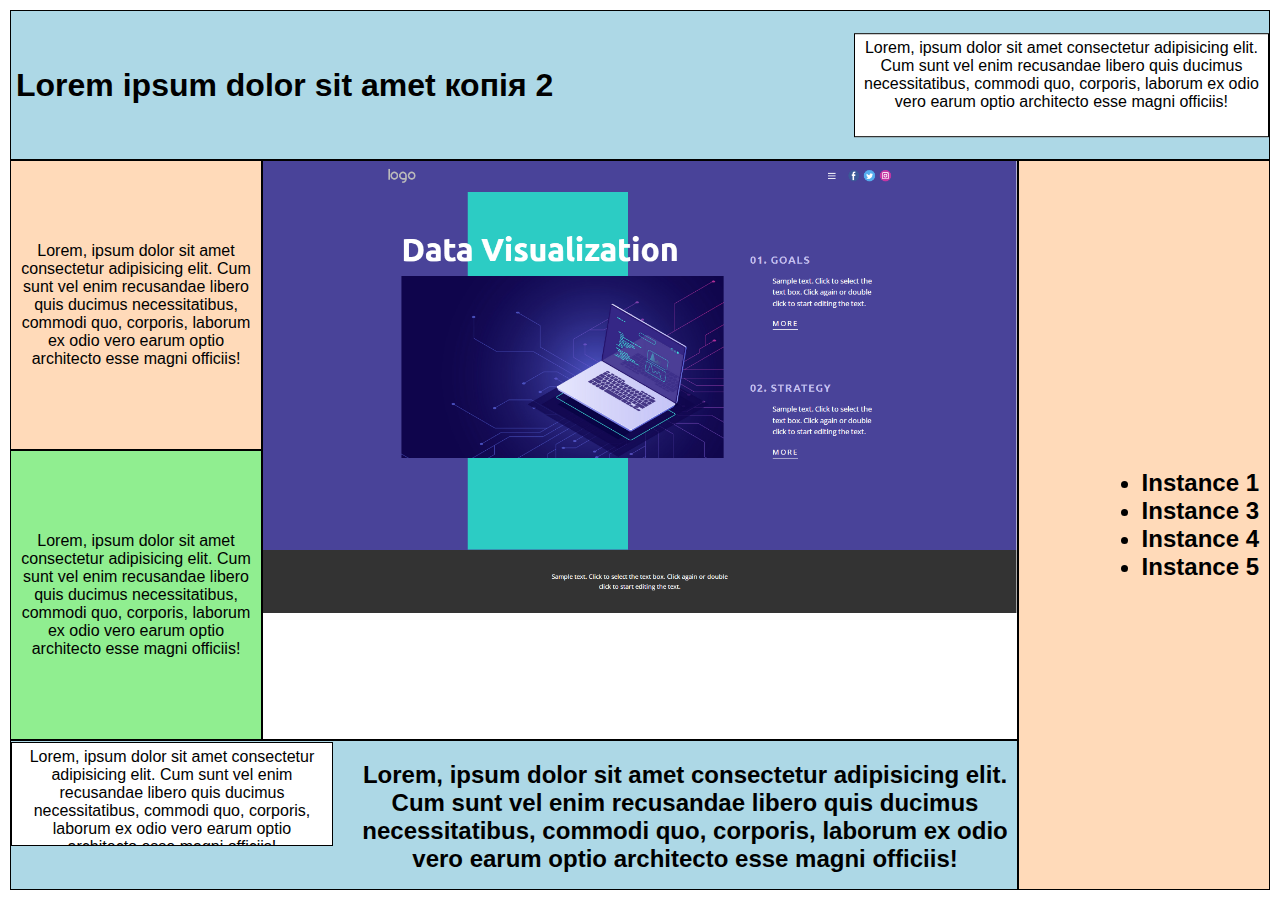
==== index2.html @ 0e95a587 "Add files via upload" ====
<!DOCTYPE html>
<html lang="zxx">
<head>
    <meta charset="UTF-8">
    <meta name="viewport" content="width=device-width, initial-scale=1.0">
    <title>Лабораторна робота 1</title>
    <link rel="stylesheet" href="styles.css">
</head>
<body>
    <div class="grid-container">
        <div class="item item1">
            <div class="subgrid1">                
                <div class="subitem text1"><h1>Lorem ipsum dolor sit amet копія 2</h1></div>
                <div class="subitem x" id="item_lorem_middle_x"></div>
            </div>
        </div>
        <div class="item item2" id="item_lorem_middle2"></div>
        <div class="item item3">
            <img id="mainImage" src="images/template7desktop.png" class="MainImage" alt="Описание">
            <img id="mainImageMobile" src="images/template7mobile.png" class="MainImageMobile" alt="Описание">
        </div>        
        <div class="item item4">
            <h2>
                <nav>
                    <ul>
                        
                        <li><a href="index.html" class="no-underline">Instance 1</a></li>
                        <li><a href="index3.html" class="no-underline">Instance 3</a></li>
                        <li><a href="index4.html" class="no-underline">Instance 4</a></li>
                        <li><a href="index5.html" class="no-underline">Instance 5</a></li>
                        
                    </ul>
                </nav>  
            </h2>                      
        </div>
        <div class="item item5" id="item_lorem_middle5"></div>
        <div class="item item6">
            <div class="subitem text6" id="item_lorem_middle_text6"><h2></h2></div>
            <div class="subgrid6">                
                <div class="subitem y" id="item_lorem_middle_y"></div>                
            </div>
        </div>        
    </div>

    <script>
        fetch('text.txt')
            .then(response => response.text())
            .then(data => {
                document.getElementById('item_lorem').innerText = data;
            })
            .catch(error => console.error('Ошибка:', error));        
    </script>
    <script>
        fetch('text_lite.txt')
            .then(response => response.text())
            .then(data => {
                document.getElementById('item_lorem_lite').innerText = data;
            })
            .catch(error => console.error('Ошибка:', error));
    </script>
    <script>
        fetch('text_middle.txt')
            .then(response => response.text())
            .then(data => {
                document.getElementById('item_lorem_middle_x').innerText = data;
                document.getElementById('item_lorem_middle_y').innerText = data;
                document.getElementById('item_lorem_middle_text6').querySelector('h2').innerText = data;
                document.getElementById('item_lorem_middle2').innerText = data;
                document.getElementById('item_lorem_middle5').innerText = data;
            })
            .catch(error => console.error('Ошибка:', error));
    </script>
    <script>
        function updateImage() {
            const desktopImage = document.getElementById('mainImage');
            const mobileImage = document.getElementById('mainImageMobile');
    
            if (window.innerWidth <= 768) {
                desktopImage.style.display = 'none';
                mobileImage.style.display = 'block';
            } else {
                desktopImage.style.display = 'block';
                mobileImage.style.display = 'none';
            }
        }
    
        // Проверяем размер окна при загрузке страницы
        window.onload = updateImage;
    
        // Обновляем изображение при изменении размера окна
        window.onresize = updateImage;
    </script>
</body>
</html>
---- styles.css ----
* {
    margin: 0;
    padding: 0;
    box-sizing: border-box;
}

body {
    font-family: Arial, sans-serif;
}

.grid-container {
    display: grid;
    grid-template-columns: 1fr 3fr 1fr;
    grid-template-rows: 150px auto auto 150px;
    grid-gap: 0px;
    padding: 10px;
    height: 100vh;
}

.item {
    display: grid;
    padding: 10px;
    text-align: center;
    border: 1px solid black;
}

.item1, .item6 {
    display: grid;
    padding: 1px;
}

.subitem {
    display: flex;
    justify-content: center;
    align-items: flex-start;;
    padding: 5px;
}

.x, .y {
    background-color: #fff;
    border: 1px solid black;
    padding: 5px;
}

.x{
    position: absolute; /* Абсолютное позиционирование */
    right: 0; /* Привязка к правому краю */
    top: 50%; /* Центрирование по вертикали */
    transform: translateY(-50%);

    overflow: auto;
    height: 70%;    
    width: 33%;
}

.y{
    position: absolute;
    left: 0;
    top: 1%;

    overflow: auto;
    height: 70%;
    width: 32%;
}

.text1{
    overflow: auto;
    width: 65%;
    max-height: 80%;
    top: 50%; /* Центрирование по вертикали */
    transform: translateY(-50%);
    
    position: absolute;
    left: 0;

    display: flex;
    justify-content: start;    /* Горизонтальное выравнивание */
    align-items: flex-start;    /* Вертикальное выравнивание */
    
}

.text6{
    position: absolute; /* Абсолютное позиционирование */
    right: 0; /* Привязка к правому краю */
    top: 50%; /* Центрирование по вертикали */
    transform: translateY(-50%);

    overflow: auto;
    width: 66%;
    max-height: 80%;
    

    display: flex;
    justify-content: end;    /* Горизонтальное выравнивание */
    align-items: flex-start;    /* Вертикальное выравнивание */
}

.item1 {
    grid-column: 1 / 4;
    grid-row: 1 / 2;
    background-color: lightblue;
    
    padding: 10px;
    box-sizing: border-box;
    position: relative;
}

.item2 {
    grid-column: 1 / 2;
    grid-row: 2 / 3;
    background-color: peachpuff;

    display: flex;
    justify-content: start;    /* Горизонтальное выравнивание */
    align-items: center;    /* Вертикальное выравнивание */
}

.item3 {
    grid-column: 2 / 3;
    grid-row: 2 / 4;
    background-color: white;

    padding: 0px;
    box-sizing: border-box;
    position: relative;
    

}

.item4 {
    grid-column: 3 / 4;
    grid-row: 2 / 5;
    background-color: peachpuff;

    display: flex;
    justify-content: end;    /* Горизонтальное выравнивание */
    align-items: center;    /* Вертикальное выравнивание */
}

.item5 {
    grid-column: 1 / 2;
    grid-row: 3 / 4;
    background-color: lightgreen;

    display: flex;
    justify-content: start;    /* Горизонтальное выравнивание */
    align-items: center;    /* Вертикальное выравнивание */
}

.item6 {
    grid-column: 1 / 3;
    grid-row: 4 / 5;
    background-color: lightblue;

    display: flex;
    justify-content: end;    /* Горизонтальное выравнивание */
    align-items: center;     /* Вертикальное выравнивание */

    position: relative;
}

.MainImage {
    width: 100%; /* Занимает всю ширину контейнера */
    height: auto; /* Сохраняет пропорции изображения */
    display: block; /* Убирает отступы вокруг изображения */
    margin: 0 auto; /* Центрирует изображение */
}

.MainImageMobile {
    display: none; /* Скрываем мобильное изображение по умолчанию */
}

/* Медиа-запрос для мобильной версии */
@media (max-width: 768px) {
    .MainImage {
        display: none; /* Скрываем десктопное изображение на мобильных устройствах */
    }
    .MainImageMobile {
        display: block; /* Показываем мобильное изображение */
        width: 100%; /* Занимает всю ширину контейнера */
        height: auto; /* Сохраняет пропорции изображения */
    }
}

.no-underline {
    text-decoration: none;
    color: inherit;
}

.no-underline:visited {
    color: inherit;
}
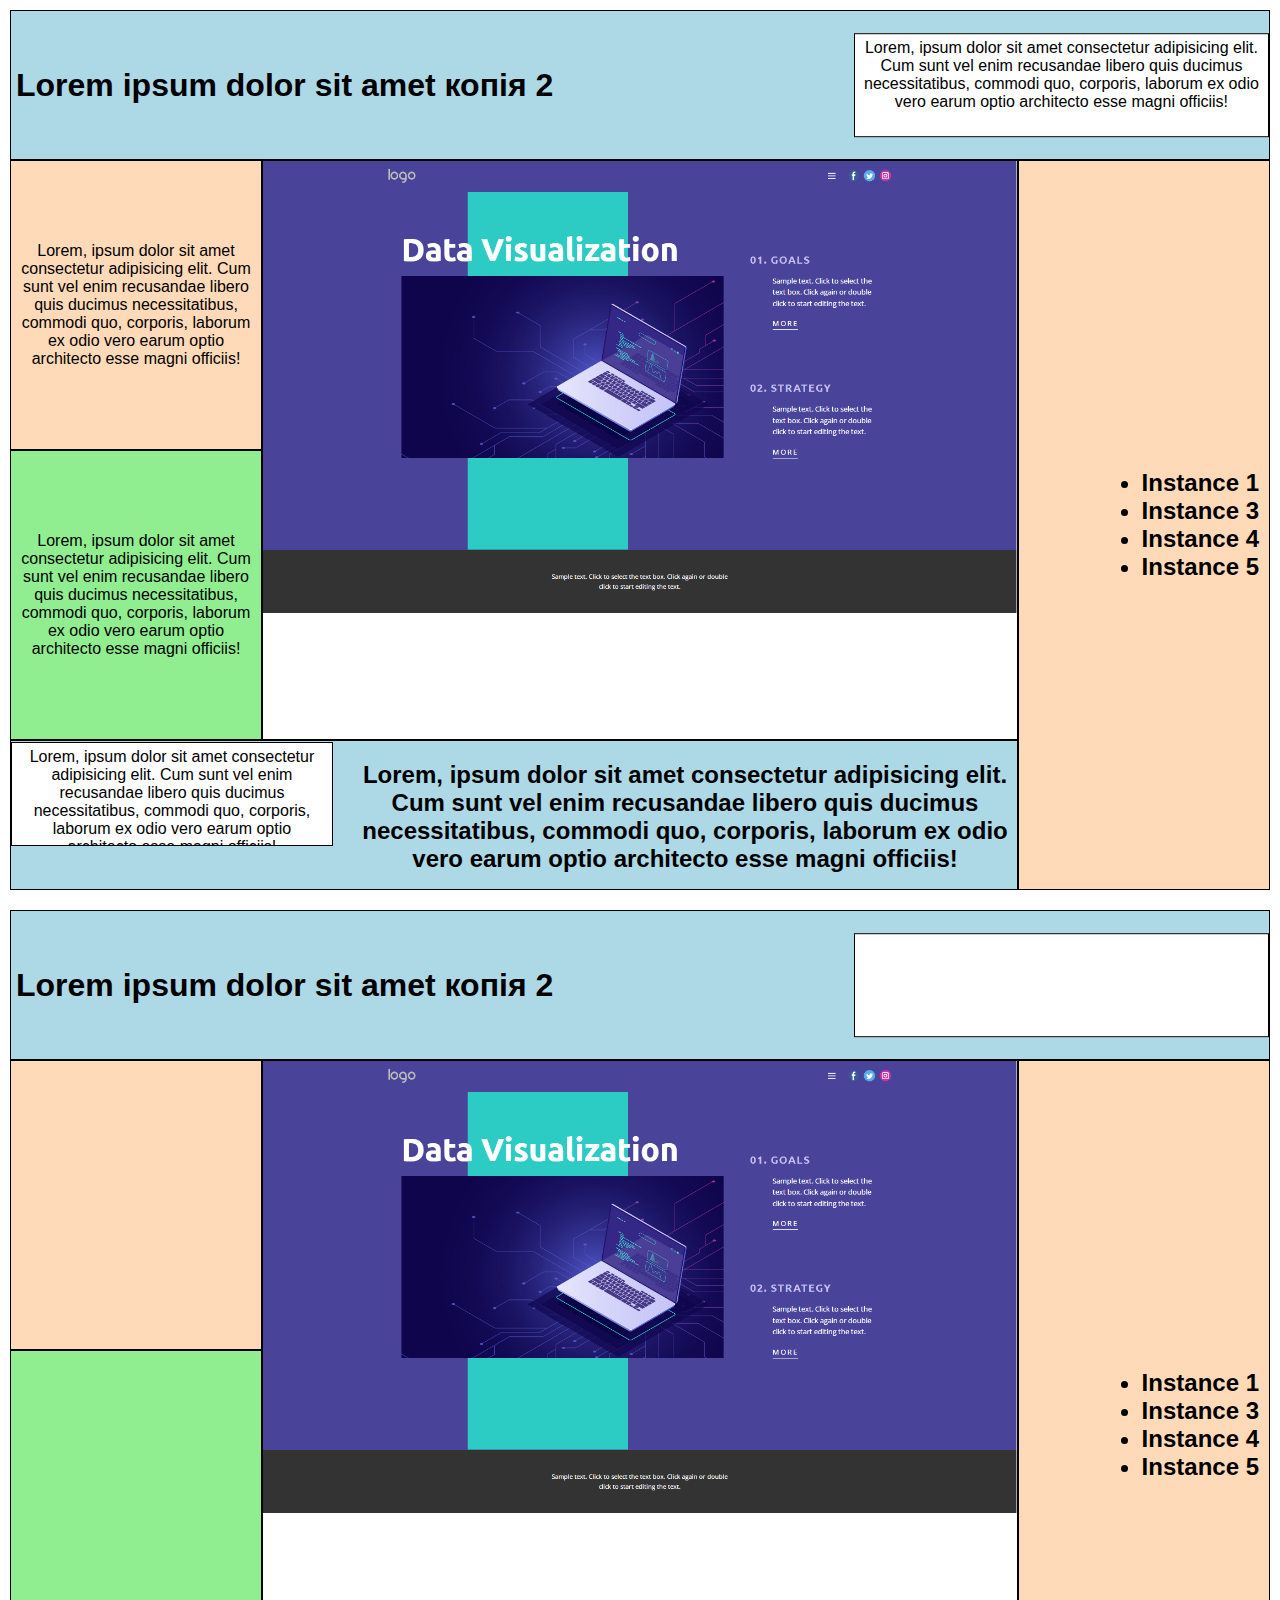
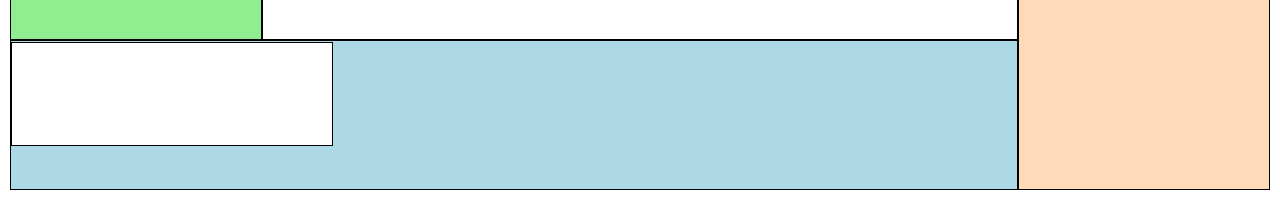
==== commit cbed798a: "Merging master into main, preferring master files" ====
--- a/index2.html
+++ b/index2.html
@@ -1,94 +1,188 @@
-<!DOCTYPE html>
-<html lang="zxx">
-<head>
-    <meta charset="UTF-8">
-    <meta name="viewport" content="width=device-width, initial-scale=1.0">
-    <title>Лабораторна робота 1</title>
-    <link rel="stylesheet" href="styles.css">
-</head>
-<body>
-    <div class="grid-container">
-        <div class="item item1">
-            <div class="subgrid1">                
-                <div class="subitem text1"><h1>Lorem ipsum dolor sit amet копія 2</h1></div>
-                <div class="subitem x" id="item_lorem_middle_x"></div>
-            </div>
-        </div>
-        <div class="item item2" id="item_lorem_middle2"></div>
-        <div class="item item3">
-            <img id="mainImage" src="images/template7desktop.png" class="MainImage" alt="Описание">
-            <img id="mainImageMobile" src="images/template7mobile.png" class="MainImageMobile" alt="Описание">
-        </div>        
-        <div class="item item4">
-            <h2>
-                <nav>
-                    <ul>
-                        
-                        <li><a href="index.html" class="no-underline">Instance 1</a></li>
-                        <li><a href="index3.html" class="no-underline">Instance 3</a></li>
-                        <li><a href="index4.html" class="no-underline">Instance 4</a></li>
-                        <li><a href="index5.html" class="no-underline">Instance 5</a></li>
-                        
-                    </ul>
-                </nav>  
-            </h2>                      
-        </div>
-        <div class="item item5" id="item_lorem_middle5"></div>
-        <div class="item item6">
-            <div class="subitem text6" id="item_lorem_middle_text6"><h2></h2></div>
-            <div class="subgrid6">                
-                <div class="subitem y" id="item_lorem_middle_y"></div>                
-            </div>
-        </div>        
-    </div>
-
-    <script>
-        fetch('text.txt')
-            .then(response => response.text())
-            .then(data => {
-                document.getElementById('item_lorem').innerText = data;
-            })
-            .catch(error => console.error('Ошибка:', error));        
-    </script>
-    <script>
-        fetch('text_lite.txt')
-            .then(response => response.text())
-            .then(data => {
-                document.getElementById('item_lorem_lite').innerText = data;
-            })
-            .catch(error => console.error('Ошибка:', error));
-    </script>
-    <script>
-        fetch('text_middle.txt')
-            .then(response => response.text())
-            .then(data => {
-                document.getElementById('item_lorem_middle_x').innerText = data;
-                document.getElementById('item_lorem_middle_y').innerText = data;
-                document.getElementById('item_lorem_middle_text6').querySelector('h2').innerText = data;
-                document.getElementById('item_lorem_middle2').innerText = data;
-                document.getElementById('item_lorem_middle5').innerText = data;
-            })
-            .catch(error => console.error('Ошибка:', error));
-    </script>
-    <script>
-        function updateImage() {
-            const desktopImage = document.getElementById('mainImage');
-            const mobileImage = document.getElementById('mainImageMobile');
-    
-            if (window.innerWidth <= 768) {
-                desktopImage.style.display = 'none';
-                mobileImage.style.display = 'block';
-            } else {
-                desktopImage.style.display = 'block';
-                mobileImage.style.display = 'none';
-            }
-        }
-    
-        // Проверяем размер окна при загрузке страницы
-        window.onload = updateImage;
-    
-        // Обновляем изображение при изменении размера окна
-        window.onresize = updateImage;
-    </script>
-</body>
-</html>
+<!DOCTYPE html>
+<html lang="zxx">
+<head>
+    <meta charset="UTF-8">
+    <meta name="viewport" content="width=device-width, initial-scale=1.0">
+    <title>Лабораторна робота 1</title>
+    <link rel="stylesheet" href="styles.css">
+</head>
+<body>
+    <div class="grid-container">
+        <div class="item item1">
+            <div class="subgrid1">                
+                <div class="subitem text1"><h1>Lorem ipsum dolor sit amet копія 2</h1></div>
+                <div class="subitem x" id="item_lorem_middle_x"></div>
+            </div>
+        </div>
+        <div class="item item2" id="item_lorem_middle2"></div>
+        <div class="item item3">
+            <img id="mainImage" src="images/template7desktop.png" class="MainImage" alt="Описание">
+            <img id="mainImageMobile" src="images/template7mobile.png" class="MainImageMobile" alt="Описание">
+        </div>        
+        <div class="item item4">
+            <h2>
+                <nav>
+                    <ul>
+                        
+                        <li><a href="index.html" class="no-underline">Instance 1</a></li>
+                        <li><a href="index3.html" class="no-underline">Instance 3</a></li>
+                        <li><a href="index4.html" class="no-underline">Instance 4</a></li>
+                        <li><a href="index5.html" class="no-underline">Instance 5</a></li>
+                        
+                    </ul>
+                </nav>  
+            </h2>                      
+        </div>
+        <div class="item item5" id="item_lorem_middle5"></div>
+        <div class="item item6">
+            <div class="subitem text6" id="item_lorem_middle_text6"><h2></h2></div>
+            <div class="subgrid6">                
+                <div class="subitem y" id="item_lorem_middle_y"></div>                
+            </div>
+        </div>        
+    </div>
+
+    <script>
+        fetch('text.txt')
+            .then(response => response.text())
+            .then(data => {
+                document.getElementById('item_lorem').innerText = data;
+            })
+            .catch(error => console.error('Ошибка:', error));        
+    </script>
+    <script>
+        fetch('text_lite.txt')
+            .then(response => response.text())
+            .then(data => {
+                document.getElementById('item_lorem_lite').innerText = data;
+            })
+            .catch(error => console.error('Ошибка:', error));
+    </script>
+    <script>
+        fetch('text_middle.txt')
+            .then(response => response.text())
+            .then(data => {
+                document.getElementById('item_lorem_middle_x').innerText = data;
+                document.getElementById('item_lorem_middle_y').innerText = data;
+                document.getElementById('item_lorem_middle_text6').querySelector('h2').innerText = data;
+                document.getElementById('item_lorem_middle2').innerText = data;
+                document.getElementById('item_lorem_middle5').innerText = data;
+            })
+            .catch(error => console.error('Ошибка:', error));
+    </script>
+    <script>
+        function updateImage() {
+            const desktopImage = document.getElementById('mainImage');
+            const mobileImage = document.getElementById('mainImageMobile');
+    
+            if (window.innerWidth <= 768) {
+                desktopImage.style.display = 'none';
+                mobileImage.style.display = 'block';
+            } else {
+                desktopImage.style.display = 'block';
+                mobileImage.style.display = 'none';
+            }
+        }
+    
+        // Проверяем размер окна при загрузке страницы
+        window.onload = updateImage;
+    
+        // Обновляем изображение при изменении размера окна
+        window.onresize = updateImage;
+    </script>
+</body>
+</html>
+<!DOCTYPE html>
+<html lang="zxx">
+<head>
+    <meta charset="UTF-8">
+    <meta name="viewport" content="width=device-width, initial-scale=1.0">
+    <title>Лабораторна робота 1</title>
+    <link rel="stylesheet" href="styles.css">
+</head>
+<body>
+    <div class="grid-container">
+        <div class="item item1">
+            <div class="subgrid1">                
+                <div class="subitem text1"><h1>Lorem ipsum dolor sit amet копія 2</h1></div>
+                <div class="subitem x" id="item_lorem_middle_x"></div>
+            </div>
+        </div>
+        <div class="item item2" id="item_lorem_middle2"></div>
+        <div class="item item3">
+            <img id="mainImage" src="images/template7desktop.png" class="MainImage" alt="Описание">
+            <img id="mainImageMobile" src="images/template7mobile.png" class="MainImageMobile" alt="Описание">
+        </div>        
+        <div class="item item4">
+            <h2>
+                <nav>
+                    <ul>
+                        
+                        <li><a href="index.html" class="no-underline">Instance 1</a></li>
+                        <li><a href="index3.html" class="no-underline">Instance 3</a></li>
+                        <li><a href="index4.html" class="no-underline">Instance 4</a></li>
+                        <li><a href="index5.html" class="no-underline">Instance 5</a></li>
+                        
+                    </ul>
+                </nav>  
+            </h2>                      
+        </div>
+        <div class="item item5" id="item_lorem_middle5"></div>
+        <div class="item item6">
+            <div class="subitem text6" id="item_lorem_middle_text6"><h2></h2></div>
+            <div class="subgrid6">                
+                <div class="subitem y" id="item_lorem_middle_y"></div>                
+            </div>
+        </div>        
+    </div>
+
+    <script>
+        fetch('text.txt')
+            .then(response => response.text())
+            .then(data => {
+                document.getElementById('item_lorem').innerText = data;
+            })
+            .catch(error => console.error('Ошибка:', error));        
+    </script>
+    <script>
+        fetch('text_lite.txt')
+            .then(response => response.text())
+            .then(data => {
+                document.getElementById('item_lorem_lite').innerText = data;
+            })
+            .catch(error => console.error('Ошибка:', error));
+    </script>
+    <script>
+        fetch('text_middle.txt')
+            .then(response => response.text())
+            .then(data => {
+                document.getElementById('item_lorem_middle_x').innerText = data;
+                document.getElementById('item_lorem_middle_y').innerText = data;
+                document.getElementById('item_lorem_middle_text6').querySelector('h2').innerText = data;
+                document.getElementById('item_lorem_middle2').innerText = data;
+                document.getElementById('item_lorem_middle5').innerText = data;
+            })
+            .catch(error => console.error('Ошибка:', error));
+    </script>
+    <script>
+        function updateImage() {
+            const desktopImage = document.getElementById('mainImage');
+            const mobileImage = document.getElementById('mainImageMobile');
+    
+            if (window.innerWidth <= 768) {
+                desktopImage.style.display = 'none';
+                mobileImage.style.display = 'block';
+            } else {
+                desktopImage.style.display = 'block';
+                mobileImage.style.display = 'none';
+            }
+        }
+    
+        // Проверяем размер окна при загрузке страницы
+        window.onload = updateImage;
+    
+        // Обновляем изображение при изменении размера окна
+        window.onresize = updateImage;
+    </script>
+</body>
+</html>
--- a/styles.css
+++ b/styles.css
@@ -1,192 +1,192 @@
-* {
-    margin: 0;
-    padding: 0;
-    box-sizing: border-box;
-}
-
-body {
-    font-family: Arial, sans-serif;
-}
-
-.grid-container {
-    display: grid;
-    grid-template-columns: 1fr 3fr 1fr;
-    grid-template-rows: 150px auto auto 150px;
-    grid-gap: 0px;
-    padding: 10px;
-    height: 100vh;
-}
-
-.item {
-    display: grid;
-    padding: 10px;
-    text-align: center;
-    border: 1px solid black;
-}
-
-.item1, .item6 {
-    display: grid;
-    padding: 1px;
-}
-
-.subitem {
-    display: flex;
-    justify-content: center;
-    align-items: flex-start;;
-    padding: 5px;
-}
-
-.x, .y {
-    background-color: #fff;
-    border: 1px solid black;
-    padding: 5px;
-}
-
-.x{
-    position: absolute; /* Абсолютное позиционирование */
-    right: 0; /* Привязка к правому краю */
-    top: 50%; /* Центрирование по вертикали */
-    transform: translateY(-50%);
-
-    overflow: auto;
-    height: 70%;    
-    width: 33%;
-}
-
-.y{
-    position: absolute;
-    left: 0;
-    top: 1%;
-
-    overflow: auto;
-    height: 70%;
-    width: 32%;
-}
-
-.text1{
-    overflow: auto;
-    width: 65%;
-    max-height: 80%;
-    top: 50%; /* Центрирование по вертикали */
-    transform: translateY(-50%);
-    
-    position: absolute;
-    left: 0;
-
-    display: flex;
-    justify-content: start;    /* Горизонтальное выравнивание */
-    align-items: flex-start;    /* Вертикальное выравнивание */
-    
-}
-
-.text6{
-    position: absolute; /* Абсолютное позиционирование */
-    right: 0; /* Привязка к правому краю */
-    top: 50%; /* Центрирование по вертикали */
-    transform: translateY(-50%);
-
-    overflow: auto;
-    width: 66%;
-    max-height: 80%;
-    
-
-    display: flex;
-    justify-content: end;    /* Горизонтальное выравнивание */
-    align-items: flex-start;    /* Вертикальное выравнивание */
-}
-
-.item1 {
-    grid-column: 1 / 4;
-    grid-row: 1 / 2;
-    background-color: lightblue;
-    
-    padding: 10px;
-    box-sizing: border-box;
-    position: relative;
-}
-
-.item2 {
-    grid-column: 1 / 2;
-    grid-row: 2 / 3;
-    background-color: peachpuff;
-
-    display: flex;
-    justify-content: start;    /* Горизонтальное выравнивание */
-    align-items: center;    /* Вертикальное выравнивание */
-}
-
-.item3 {
-    grid-column: 2 / 3;
-    grid-row: 2 / 4;
-    background-color: white;
-
-    padding: 0px;
-    box-sizing: border-box;
-    position: relative;
-    
-
-}
-
-.item4 {
-    grid-column: 3 / 4;
-    grid-row: 2 / 5;
-    background-color: peachpuff;
-
-    display: flex;
-    justify-content: end;    /* Горизонтальное выравнивание */
-    align-items: center;    /* Вертикальное выравнивание */
-}
-
-.item5 {
-    grid-column: 1 / 2;
-    grid-row: 3 / 4;
-    background-color: lightgreen;
-
-    display: flex;
-    justify-content: start;    /* Горизонтальное выравнивание */
-    align-items: center;    /* Вертикальное выравнивание */
-}
-
-.item6 {
-    grid-column: 1 / 3;
-    grid-row: 4 / 5;
-    background-color: lightblue;
-
-    display: flex;
-    justify-content: end;    /* Горизонтальное выравнивание */
-    align-items: center;     /* Вертикальное выравнивание */
-
-    position: relative;
-}
-
-.MainImage {
-    width: 100%; /* Занимает всю ширину контейнера */
-    height: auto; /* Сохраняет пропорции изображения */
-    display: block; /* Убирает отступы вокруг изображения */
-    margin: 0 auto; /* Центрирует изображение */
-}
-
-.MainImageMobile {
-    display: none; /* Скрываем мобильное изображение по умолчанию */
-}
-
-/* Медиа-запрос для мобильной версии */
-@media (max-width: 768px) {
-    .MainImage {
-        display: none; /* Скрываем десктопное изображение на мобильных устройствах */
-    }
-    .MainImageMobile {
-        display: block; /* Показываем мобильное изображение */
-        width: 100%; /* Занимает всю ширину контейнера */
-        height: auto; /* Сохраняет пропорции изображения */
-    }
-}
-
-.no-underline {
-    text-decoration: none;
-    color: inherit;
-}
-
-.no-underline:visited {
-    color: inherit;
-}
+* {
+    margin: 0;
+    padding: 0;
+    box-sizing: border-box;
+}
+
+body {
+    font-family: Arial, sans-serif;
+}
+
+.grid-container {
+    display: grid;
+    grid-template-columns: 1fr 3fr 1fr;
+    grid-template-rows: 150px auto auto 150px;
+    grid-gap: 0px;
+    padding: 10px;
+    height: 100vh;
+}
+
+.item {
+    display: grid;
+    padding: 10px;
+    text-align: center;
+    border: 1px solid black;
+}
+
+.item1, .item6 {
+    display: grid;
+    padding: 1px;
+}
+
+.subitem {
+    display: flex;
+    justify-content: center;
+    align-items: flex-start;;
+    padding: 5px;
+}
+
+.x, .y {
+    background-color: #fff;
+    border: 1px solid black;
+    padding: 5px;
+}
+
+.x{
+    position: absolute; /* Абсолютное позиционирование */
+    right: 0; /* Привязка к правому краю */
+    top: 50%; /* Центрирование по вертикали */
+    transform: translateY(-50%);
+
+    overflow: auto;
+    height: 70%;    
+    width: 33%;
+}
+
+.y{
+    position: absolute;
+    left: 0;
+    top: 1%;
+
+    overflow: auto;
+    height: 70%;
+    width: 32%;
+}
+
+.text1{
+    overflow: auto;
+    width: 65%;
+    max-height: 80%;
+    top: 50%; /* Центрирование по вертикали */
+    transform: translateY(-50%);
+    
+    position: absolute;
+    left: 0;
+
+    display: flex;
+    justify-content: start;    /* Горизонтальное выравнивание */
+    align-items: flex-start;    /* Вертикальное выравнивание */
+    
+}
+
+.text6{
+    position: absolute; /* Абсолютное позиционирование */
+    right: 0; /* Привязка к правому краю */
+    top: 50%; /* Центрирование по вертикали */
+    transform: translateY(-50%);
+
+    overflow: auto;
+    width: 66%;
+    max-height: 80%;
+    
+
+    display: flex;
+    justify-content: end;    /* Горизонтальное выравнивание */
+    align-items: flex-start;    /* Вертикальное выравнивание */
+}
+
+.item1 {
+    grid-column: 1 / 4;
+    grid-row: 1 / 2;
+    background-color: lightblue;
+    
+    padding: 10px;
+    box-sizing: border-box;
+    position: relative;
+}
+
+.item2 {
+    grid-column: 1 / 2;
+    grid-row: 2 / 3;
+    background-color: peachpuff;
+
+    display: flex;
+    justify-content: start;    /* Горизонтальное выравнивание */
+    align-items: center;    /* Вертикальное выравнивание */
+}
+
+.item3 {
+    grid-column: 2 / 3;
+    grid-row: 2 / 4;
+    background-color: white;
+
+    padding: 0px;
+    box-sizing: border-box;
+    position: relative;
+    
+
+}
+
+.item4 {
+    grid-column: 3 / 4;
+    grid-row: 2 / 5;
+    background-color: peachpuff;
+
+    display: flex;
+    justify-content: end;    /* Горизонтальное выравнивание */
+    align-items: center;    /* Вертикальное выравнивание */
+}
+
+.item5 {
+    grid-column: 1 / 2;
+    grid-row: 3 / 4;
+    background-color: lightgreen;
+
+    display: flex;
+    justify-content: start;    /* Горизонтальное выравнивание */
+    align-items: center;    /* Вертикальное выравнивание */
+}
+
+.item6 {
+    grid-column: 1 / 3;
+    grid-row: 4 / 5;
+    background-color: lightblue;
+
+    display: flex;
+    justify-content: end;    /* Горизонтальное выравнивание */
+    align-items: center;     /* Вертикальное выравнивание */
+
+    position: relative;
+}
+
+.MainImage {
+    width: 100%; /* Занимает всю ширину контейнера */
+    height: auto; /* Сохраняет пропорции изображения */
+    display: block; /* Убирает отступы вокруг изображения */
+    margin: 0 auto; /* Центрирует изображение */
+}
+
+.MainImageMobile {
+    display: none; /* Скрываем мобильное изображение по умолчанию */
+}
+
+/* Медиа-запрос для мобильной версии */
+@media (max-width: 768px) {
+    .MainImage {
+        display: none; /* Скрываем десктопное изображение на мобильных устройствах */
+    }
+    .MainImageMobile {
+        display: block; /* Показываем мобильное изображение */
+        width: 100%; /* Занимает всю ширину контейнера */
+        height: auto; /* Сохраняет пропорции изображения */
+    }
+}
+
+.no-underline {
+    text-decoration: none;
+    color: inherit;
+}
+
+.no-underline:visited {
+    color: inherit;
+}
--- a/styles.css
+++ b/styles.css
@@ -1,192 +1,192 @@
-* {
-    margin: 0;
-    padding: 0;
-    box-sizing: border-box;
-}
-
-body {
-    font-family: Arial, sans-serif;
-}
-
-.grid-container {
-    display: grid;
-    grid-template-columns: 1fr 3fr 1fr;
-    grid-template-rows: 150px auto auto 150px;
-    grid-gap: 0px;
-    padding: 10px;
-    height: 100vh;
-}
-
-.item {
-    display: grid;
-    padding: 10px;
-    text-align: center;
-    border: 1px solid black;
-}
-
-.item1, .item6 {
-    display: grid;
-    padding: 1px;
-}
-
-.subitem {
-    display: flex;
-    justify-content: center;
-    align-items: flex-start;;
-    padding: 5px;
-}
-
-.x, .y {
-    background-color: #fff;
-    border: 1px solid black;
-    padding: 5px;
-}
-
-.x{
-    position: absolute; /* Абсолютное позиционирование */
-    right: 0; /* Привязка к правому краю */
-    top: 50%; /* Центрирование по вертикали */
-    transform: translateY(-50%);
-
-    overflow: auto;
-    height: 70%;    
-    width: 33%;
-}
-
-.y{
-    position: absolute;
-    left: 0;
-    top: 1%;
-
-    overflow: auto;
-    height: 70%;
-    width: 32%;
-}
-
-.text1{
-    overflow: auto;
-    width: 65%;
-    max-height: 80%;
-    top: 50%; /* Центрирование по вертикали */
-    transform: translateY(-50%);
-    
-    position: absolute;
-    left: 0;
-
-    display: flex;
-    justify-content: start;    /* Горизонтальное выравнивание */
-    align-items: flex-start;    /* Вертикальное выравнивание */
-    
-}
-
-.text6{
-    position: absolute; /* Абсолютное позиционирование */
-    right: 0; /* Привязка к правому краю */
-    top: 50%; /* Центрирование по вертикали */
-    transform: translateY(-50%);
-
-    overflow: auto;
-    width: 66%;
-    max-height: 80%;
-    
-
-    display: flex;
-    justify-content: end;    /* Горизонтальное выравнивание */
-    align-items: flex-start;    /* Вертикальное выравнивание */
-}
-
-.item1 {
-    grid-column: 1 / 4;
-    grid-row: 1 / 2;
-    background-color: lightblue;
-    
-    padding: 10px;
-    box-sizing: border-box;
-    position: relative;
-}
-
-.item2 {
-    grid-column: 1 / 2;
-    grid-row: 2 / 3;
-    background-color: peachpuff;
-
-    display: flex;
-    justify-content: start;    /* Горизонтальное выравнивание */
-    align-items: center;    /* Вертикальное выравнивание */
-}
-
-.item3 {
-    grid-column: 2 / 3;
-    grid-row: 2 / 4;
-    background-color: white;
-
-    padding: 0px;
-    box-sizing: border-box;
-    position: relative;
-    
-
-}
-
-.item4 {
-    grid-column: 3 / 4;
-    grid-row: 2 / 5;
-    background-color: peachpuff;
-
-    display: flex;
-    justify-content: end;    /* Горизонтальное выравнивание */
-    align-items: center;    /* Вертикальное выравнивание */
-}
-
-.item5 {
-    grid-column: 1 / 2;
-    grid-row: 3 / 4;
-    background-color: lightgreen;
-
-    display: flex;
-    justify-content: start;    /* Горизонтальное выравнивание */
-    align-items: center;    /* Вертикальное выравнивание */
-}
-
-.item6 {
-    grid-column: 1 / 3;
-    grid-row: 4 / 5;
-    background-color: lightblue;
-
-    display: flex;
-    justify-content: end;    /* Горизонтальное выравнивание */
-    align-items: center;     /* Вертикальное выравнивание */
-
-    position: relative;
-}
-
-.MainImage {
-    width: 100%; /* Занимает всю ширину контейнера */
-    height: auto; /* Сохраняет пропорции изображения */
-    display: block; /* Убирает отступы вокруг изображения */
-    margin: 0 auto; /* Центрирует изображение */
-}
-
-.MainImageMobile {
-    display: none; /* Скрываем мобильное изображение по умолчанию */
-}
-
-/* Медиа-запрос для мобильной версии */
-@media (max-width: 768px) {
-    .MainImage {
-        display: none; /* Скрываем десктопное изображение на мобильных устройствах */
-    }
-    .MainImageMobile {
-        display: block; /* Показываем мобильное изображение */
-        width: 100%; /* Занимает всю ширину контейнера */
-        height: auto; /* Сохраняет пропорции изображения */
-    }
-}
-
-.no-underline {
-    text-decoration: none;
-    color: inherit;
-}
-
-.no-underline:visited {
-    color: inherit;
-}
+* {
+    margin: 0;
+    padding: 0;
+    box-sizing: border-box;
+}
+
+body {
+    font-family: Arial, sans-serif;
+}
+
+.grid-container {
+    display: grid;
+    grid-template-columns: 1fr 3fr 1fr;
+    grid-template-rows: 150px auto auto 150px;
+    grid-gap: 0px;
+    padding: 10px;
+    height: 100vh;
+}
+
+.item {
+    display: grid;
+    padding: 10px;
+    text-align: center;
+    border: 1px solid black;
+}
+
+.item1, .item6 {
+    display: grid;
+    padding: 1px;
+}
+
+.subitem {
+    display: flex;
+    justify-content: center;
+    align-items: flex-start;;
+    padding: 5px;
+}
+
+.x, .y {
+    background-color: #fff;
+    border: 1px solid black;
+    padding: 5px;
+}
+
+.x{
+    position: absolute; /* Абсолютное позиционирование */
+    right: 0; /* Привязка к правому краю */
+    top: 50%; /* Центрирование по вертикали */
+    transform: translateY(-50%);
+
+    overflow: auto;
+    height: 70%;    
+    width: 33%;
+}
+
+.y{
+    position: absolute;
+    left: 0;
+    top: 1%;
+
+    overflow: auto;
+    height: 70%;
+    width: 32%;
+}
+
+.text1{
+    overflow: auto;
+    width: 65%;
+    max-height: 80%;
+    top: 50%; /* Центрирование по вертикали */
+    transform: translateY(-50%);
+    
+    position: absolute;
+    left: 0;
+
+    display: flex;
+    justify-content: start;    /* Горизонтальное выравнивание */
+    align-items: flex-start;    /* Вертикальное выравнивание */
+    
+}
+
+.text6{
+    position: absolute; /* Абсолютное позиционирование */
+    right: 0; /* Привязка к правому краю */
+    top: 50%; /* Центрирование по вертикали */
+    transform: translateY(-50%);
+
+    overflow: auto;
+    width: 66%;
+    max-height: 80%;
+    
+
+    display: flex;
+    justify-content: end;    /* Горизонтальное выравнивание */
+    align-items: flex-start;    /* Вертикальное выравнивание */
+}
+
+.item1 {
+    grid-column: 1 / 4;
+    grid-row: 1 / 2;
+    background-color: lightblue;
+    
+    padding: 10px;
+    box-sizing: border-box;
+    position: relative;
+}
+
+.item2 {
+    grid-column: 1 / 2;
+    grid-row: 2 / 3;
+    background-color: peachpuff;
+
+    display: flex;
+    justify-content: start;    /* Горизонтальное выравнивание */
+    align-items: center;    /* Вертикальное выравнивание */
+}
+
+.item3 {
+    grid-column: 2 / 3;
+    grid-row: 2 / 4;
+    background-color: white;
+
+    padding: 0px;
+    box-sizing: border-box;
+    position: relative;
+    
+
+}
+
+.item4 {
+    grid-column: 3 / 4;
+    grid-row: 2 / 5;
+    background-color: peachpuff;
+
+    display: flex;
+    justify-content: end;    /* Горизонтальное выравнивание */
+    align-items: center;    /* Вертикальное выравнивание */
+}
+
+.item5 {
+    grid-column: 1 / 2;
+    grid-row: 3 / 4;
+    background-color: lightgreen;
+
+    display: flex;
+    justify-content: start;    /* Горизонтальное выравнивание */
+    align-items: center;    /* Вертикальное выравнивание */
+}
+
+.item6 {
+    grid-column: 1 / 3;
+    grid-row: 4 / 5;
+    background-color: lightblue;
+
+    display: flex;
+    justify-content: end;    /* Горизонтальное выравнивание */
+    align-items: center;     /* Вертикальное выравнивание */
+
+    position: relative;
+}
+
+.MainImage {
+    width: 100%; /* Занимает всю ширину контейнера */
+    height: auto; /* Сохраняет пропорции изображения */
+    display: block; /* Убирает отступы вокруг изображения */
+    margin: 0 auto; /* Центрирует изображение */
+}
+
+.MainImageMobile {
+    display: none; /* Скрываем мобильное изображение по умолчанию */
+}
+
+/* Медиа-запрос для мобильной версии */
+@media (max-width: 768px) {
+    .MainImage {
+        display: none; /* Скрываем десктопное изображение на мобильных устройствах */
+    }
+    .MainImageMobile {
+        display: block; /* Показываем мобильное изображение */
+        width: 100%; /* Занимает всю ширину контейнера */
+        height: auto; /* Сохраняет пропорции изображения */
+    }
+}
+
+.no-underline {
+    text-decoration: none;
+    color: inherit;
+}
+
+.no-underline:visited {
+    color: inherit;
+}
